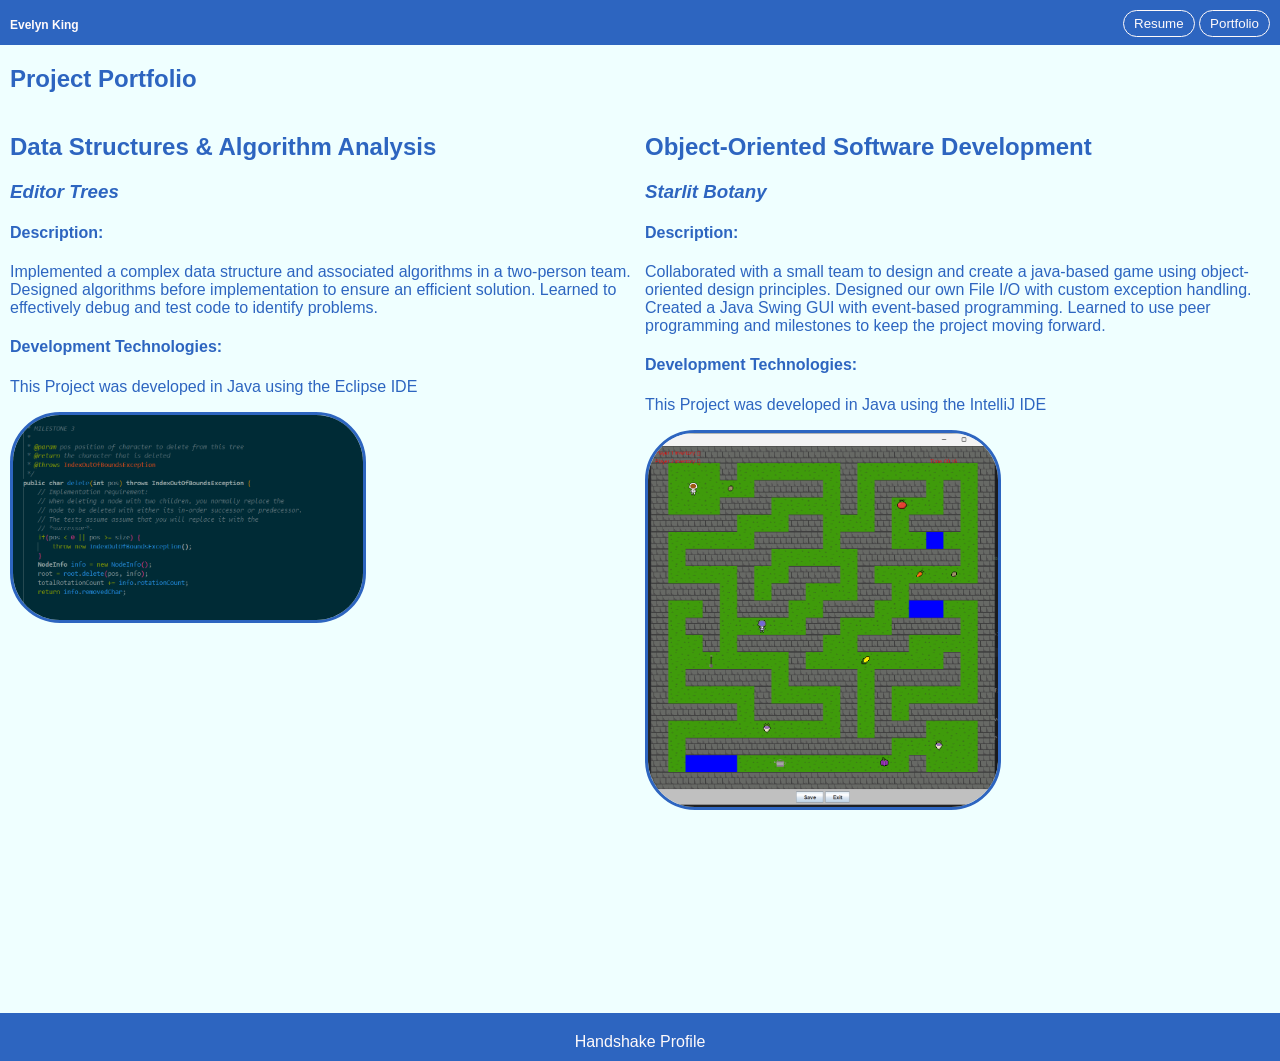
==== portfolio.html @ b6ecc0b5 "finished refining css for resume and portfolio" ====
<html>
	<head>
		<title>Portfolio</title>
        <link rel="stylesheet" href="style.css">
	</head>
<body>

    <header>
        <h3>Evelyn King</h3>
        <nav>
            <button><a href="/resume">Resume</a></button>
            <button><a href="/portfolio">Portfolio</a></button>
        </nav>
    </header>

    <section class="page-title">
        <h1>Project Portfolio</h1>
    </section>

    <main>
        <section class="editor-trees">
            <h2>Data Structures & Algorithm Analysis</h2>
            <h3><em>Editor Trees</em></h3>
            <h4>Description:</h4>
            <p>Implemented a complex data structure and associated algorithms in a two-person team. Designed algorithms before implementation to ensure an efficient solution. Learned to effectively debug and test code to identify problems.</p>
            <h4>Development Technologies:</h4>
            <p>This Project was developed in Java using the Eclipse IDE</p>
            <img src="Screenshot 2026-09-24 110436.png" alt="">
        </section>

        <section class="starlit-botany">
            <h2>Object-Oriented Software Development</h2>
            <h3><em>Starlit Botany</em></h3>
            <h4>Description:</h4>
            <p>Collaborated with a small team to design and create a java-based game using object-oriented design principles. Designed our own File I/O with custom exception handling. Created a Java Swing GUI with event-based programming. Learned to use peer programming and milestones to keep the project moving forward. </p>
            <h4>Development Technologies:</h4>
            <p>This Project was developed in Java using the IntelliJ IDE</p>
            <img src="Screenshot 2025-11-13 072002.png" alt="">
        </section>
    </main>

    <footer>
        <a href="https://app.joinhandshake.com/profiles/y8kxvs">Handshake Profile</a>
    </footer>

</body>
</html>
---- style.css ----
:root {
    --light-pink: #FFE6E3;
    --dark-purple: #2d65c0;
    --green: #e5f3dc;
    --light-yellow: #F1E3BA;
    --brown: #A88271;
    --cream: #efeee8;
}
body {
    display: flex;
    flex-direction: column;
    font-family: 'Trebuchet MS', 'Lucida Sans Unicode', 'Lucida Grande', 'Lucida Sans', Arial, sans-serif;
    background-color: rgb(239, 255, 255);
    margin: 0px;
    color: #2d65c0;
}

/* header for all pages */
header {
    display: flex;
    background-color: var(--dark-purple);
    padding-top: 10px;
    padding-bottom: 5px;
}

header h3 {
    flex-basis: 85%;
    margin: 0px;
    padding-left: 10px;
    color: snow;
    font-size: .75rem;
    line-height: 30px;
}

header nav {
    flex-basis: 15%;
    text-align: right;
    line-height: 25px;
    margin-right: 10px;
    padding: 0px;
}

button {
    line-height: 15px;
    border: 1px solid snow;
    background-color: #2d65c0;
    border-radius: 25px;
    padding: 5px 10px;
}

a {
    color: snow;
    text-decoration: none;
}

button:hover {
    background-color: snow;
}

a:hover {
    background-color: #2d65c0;
}

a:visited{
    background-color: #CDFDFE;
}

/* main body */
main{
    display : flex;
    flex-direction: row;
    margin: 0px 10px;
    gap: 10px;
    flex: 1 0 100%;
}

.main-page {
    flex-direction: column;
    gap: 0px;
}

.technologies {
    flex-basis: 20%;
}

.work-education {
    flex-basis: 80%;
    
}

.editor-trees {
    flex-basis: 50%;
}

.starlit-botany {
    flex-basis: 50%;
}

#main-title {
    text-align: left;
    margin-top: 70px;
    margin-left: 100px;
    font-size: 32pt;
    color: #2d65c0;
    font-size: 32pt;
}

img{
    border: 3px solid #2d65c0;
    width: 350px;
    border-radius: 50px;
}

/* main page text body section */
.text-body{
    display: flex;
    flex-direction: row;
}

.text-body img {
    margin-top: 25px;
    margin-left: 90px;
    float: left;
}

.text-body p {
    color: #2d65c0;
    margin-top: 50px;
    margin-left: 20px;
    font-size: 1.2rem;
    width: 750px;
}

/* heading tags for all pages*/

h1{
    margin-left: 10px;
}

/* footer for all sections */
footer {
    text-align: center;
    background-color: var(--dark-purple);
    padding-top: 20px;
    padding-bottom: 10px;
}
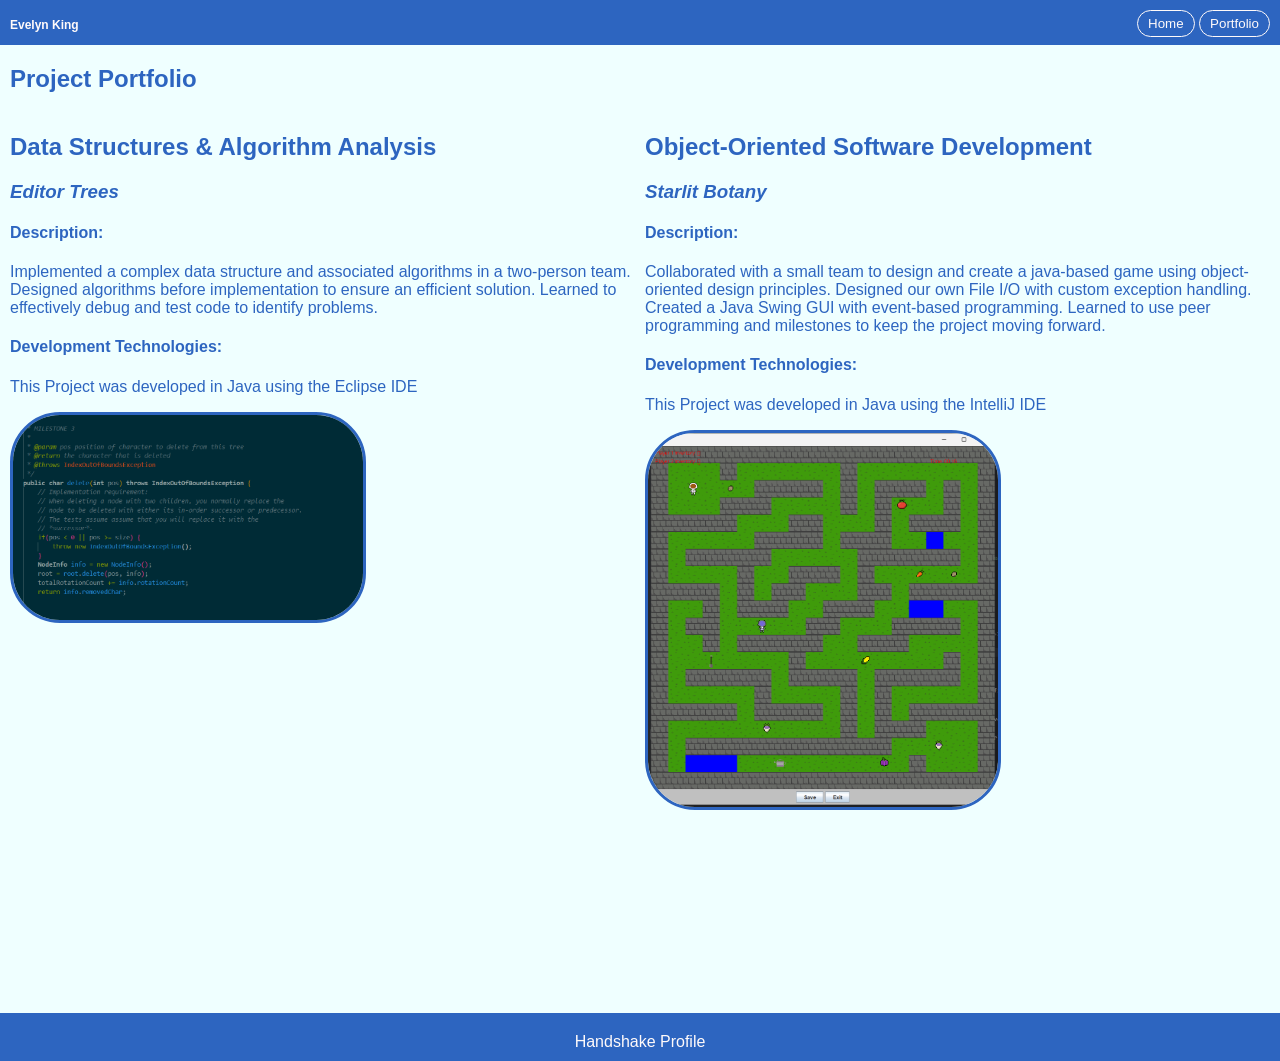
==== commit 94fa9dc0: "fixed small bug" ====
--- a/portfolio.html
+++ b/portfolio.html
@@ -8,7 +8,7 @@
     <header>
         <h3>Evelyn King</h3>
         <nav>
-            <button><a href="/resume">Resume</a></button>
+            <button><a href="/index">Home</a></button>
             <button><a href="/portfolio">Portfolio</a></button>
         </nav>
     </header>
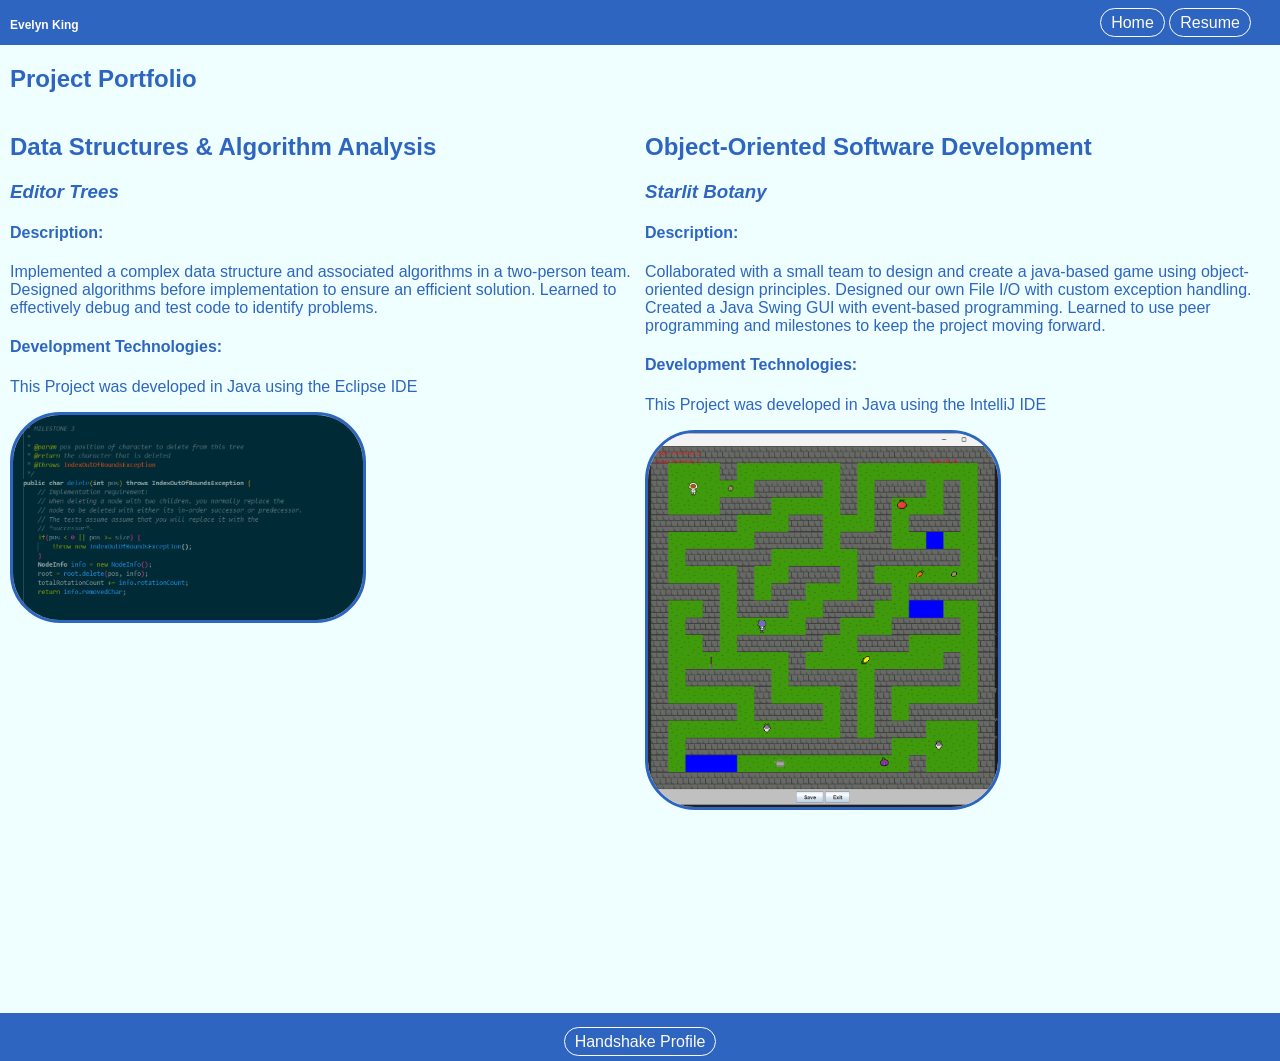
==== commit e43e24e5: "added basic javascript" ====
--- a/portfolio.html
+++ b/portfolio.html
@@ -2,15 +2,12 @@
 	<head>
 		<title>Portfolio</title>
         <link rel="stylesheet" href="style.css">
+        <script defer src="portfolio-JS.js"></script>
 	</head>
 <body>
 
     <header>
-        <h3>Evelyn King</h3>
-        <nav>
-            <button><a href="/index">Home</a></button>
-            <button><a href="/portfolio">Portfolio</a></button>
-        </nav>
+        
     </header>
 
     <section class="page-title">
--- a/style.css
+++ b/style.css
@@ -34,7 +34,7 @@
 
 header nav {
     flex-basis: 15%;
-    text-align: right;
+    text-align: center;
     line-height: 25px;
     margin-right: 10px;
     padding: 0px;
@@ -51,18 +51,22 @@
 a {
     color: snow;
     text-decoration: none;
-}
-
-button:hover {
-    background-color: snow;
+    border: 1px solid snow;
+    border-radius: 25px;
+    padding: 5px 10px; 
 }
 
 a:hover {
-    background-color: #2d65c0;
+    border-color: snow;
+    background-color: snow;
+    color: #2d65c0
 }
 
 a:visited{
-    background-color: #CDFDFE;
+    color: #0D3059;
+    background-color: #DFBE7D;
+    border-color: #DFBE7D;
+
 }
 
 /* main body */
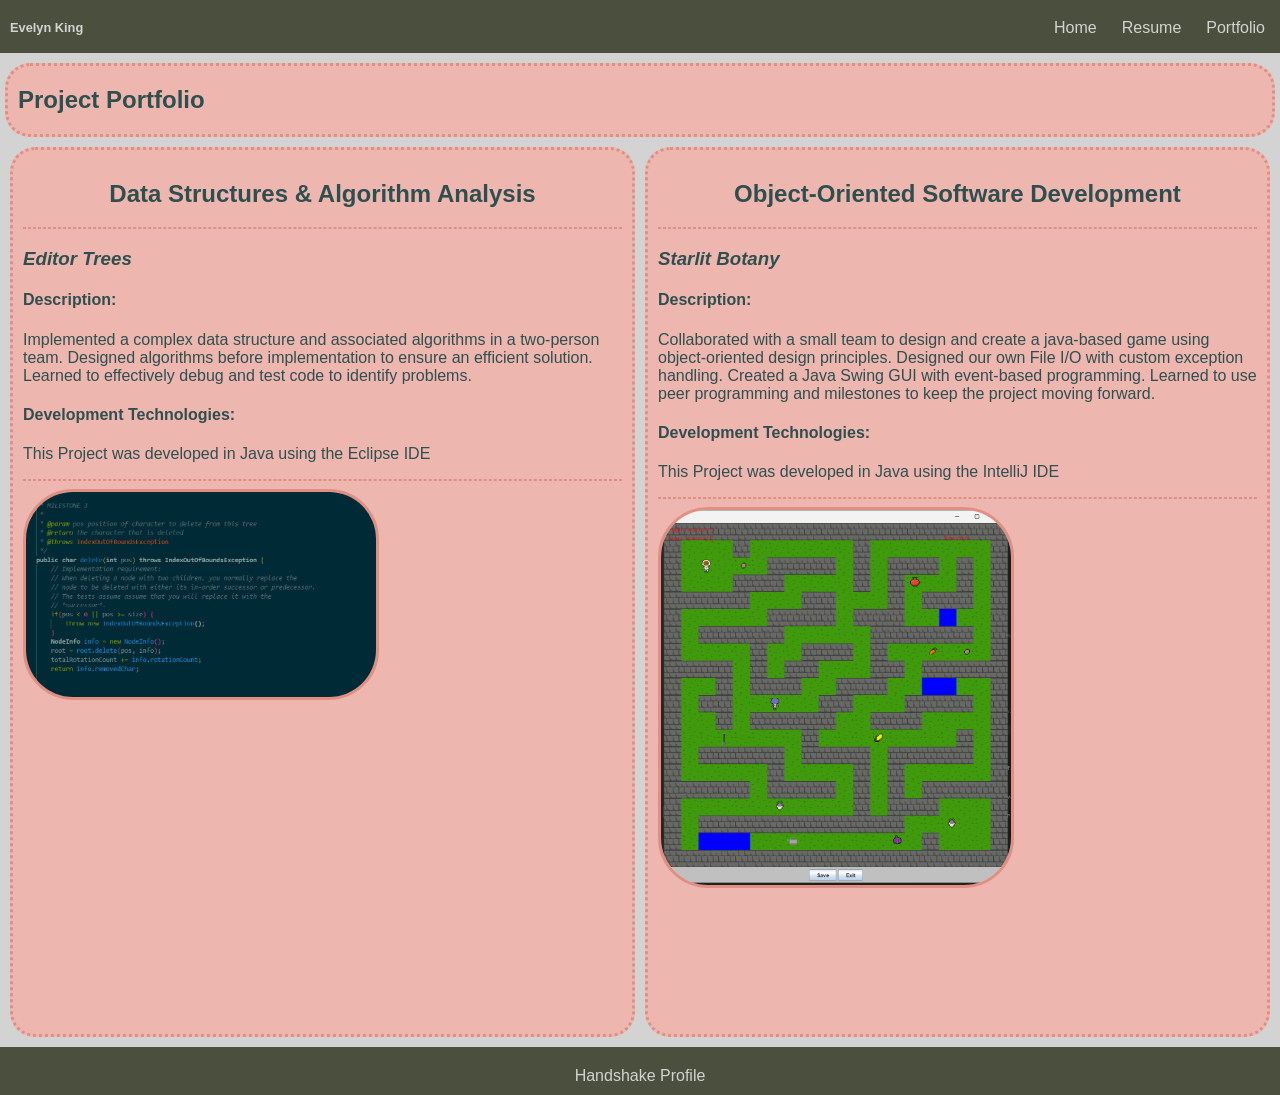
==== commit c80adc2b: "most of the finishing touches of the website" ====
--- a/portfolio.html
+++ b/portfolio.html
@@ -7,7 +7,7 @@
 <body>
 
     <header>
-        
+
     </header>
 
     <section class="page-title">
@@ -17,21 +17,25 @@
     <main>
         <section class="editor-trees">
             <h2>Data Structures & Algorithm Analysis</h2>
+            <hr>
             <h3><em>Editor Trees</em></h3>
             <h4>Description:</h4>
             <p>Implemented a complex data structure and associated algorithms in a two-person team. Designed algorithms before implementation to ensure an efficient solution. Learned to effectively debug and test code to identify problems.</p>
             <h4>Development Technologies:</h4>
             <p>This Project was developed in Java using the Eclipse IDE</p>
+            <hr>
             <img src="Screenshot 2026-09-24 110436.png" alt="">
         </section>
 
         <section class="starlit-botany">
             <h2>Object-Oriented Software Development</h2>
+            <hr>
             <h3><em>Starlit Botany</em></h3>
             <h4>Description:</h4>
             <p>Collaborated with a small team to design and create a java-based game using object-oriented design principles. Designed our own File I/O with custom exception handling. Created a Java Swing GUI with event-based programming. Learned to use peer programming and milestones to keep the project moving forward. </p>
             <h4>Development Technologies:</h4>
             <p>This Project was developed in Java using the IntelliJ IDE</p>
+            <hr>
             <img src="Screenshot 2025-11-13 072002.png" alt="">
         </section>
     </main>
--- a/style.css
+++ b/style.css
@@ -1,75 +1,85 @@
 :root {
-    --light-pink: #FFE6E3;
-    --dark-purple: #2d65c0;
-    --green: #e5f3dc;
-    --light-yellow: #F1E3BA;
-    --brown: #A88271;
-    --cream: #efeee8;
+    --cream: #faf2da;
+    --green: #8e9776;
+    --dark-green: #4a503d;
+    --darker-green: #111410;
+    --pink: #e28f83;
+    --light-pink: #EDB7B0;
 }
 body {
     display: flex;
     flex-direction: column;
     font-family: 'Trebuchet MS', 'Lucida Sans Unicode', 'Lucida Grande', 'Lucida Sans', Arial, sans-serif;
-    background-color: rgb(239, 255, 255);
+    background-color: #d3d3d3;
     margin: 0px;
-    color: #2d65c0;
+    color: #2f4f4f;
 }
 
 /* header for all pages */
 header {
     display: flex;
-    background-color: var(--dark-purple);
+    background-color: var(--dark-green);
     padding-top: 10px;
     padding-bottom: 5px;
-}
-
-header h3 {
-    flex-basis: 85%;
-    margin: 0px;
-    padding-left: 10px;
-    color: snow;
-    font-size: .75rem;
-    line-height: 30px;
-}
-
-header nav {
-    flex-basis: 15%;
-    text-align: center;
-    line-height: 25px;
-    margin-right: 10px;
-    padding: 0px;
-}
-
-button {
-    line-height: 15px;
-    border: 1px solid snow;
-    background-color: #2d65c0;
-    border-radius: 25px;
-    padding: 5px 10px;
+
+    h3 {
+        flex-basis: 75%;
+        margin-top: 10px;
+        padding-left: 10px;
+        color: lightgrey;
+        font-size: .8rem;
+    } 
+    
+    nav {
+        flex-basis: 25%;
+        justify-content: flex-end;
+        display: flex;
+        flex-direction: row;
+        gap: 5px;
+        line-height: 25px;
+        margin-right: 5px;
+    }
 }
 
 a {
-    color: snow;
+    color: lightgrey;
     text-decoration: none;
-    border: 1px solid snow;
     border-radius: 25px;
     padding: 5px 10px; 
 }
 
 a:hover {
-    border-color: snow;
-    background-color: snow;
-    color: #2d65c0
+    background-color: var(--darker-green);
 }
 
 a:visited{
-    color: #0D3059;
-    background-color: #DFBE7D;
-    border-color: #DFBE7D;
-
-}
-
-/* main body */
+    color: var(--light-pink);
+}
+
+/* page title section for resume and portfolio */
+.page-title{
+    display: flex;
+    gap: 10px;
+    border: 3px dotted var(--pink);
+    background-color: var(--light-pink);
+    border-radius: 25px;
+    margin: 10px 5px;
+    h1 {
+        margin-right: 45px;
+    }
+    button {
+        border: 2px solid var(--light-pink);
+        background-color: var(--light-pink);
+        border-radius: 25px;
+        height: 50px;
+        align-self: center;
+        border-radius: 25px;
+        color: darkslategrey;
+    }
+
+}
+
+/* main body for all pages */
 main{
     display : flex;
     flex-direction: row;
@@ -78,44 +88,17 @@
     flex: 1 0 100%;
 }
 
-.main-page {
-    flex-direction: column;
-    gap: 0px;
-}
-
-.technologies {
-    flex-basis: 20%;
-}
-
-.work-education {
-    flex-basis: 80%;
-    
-}
-
-.editor-trees {
-    flex-basis: 50%;
-}
-
-.starlit-botany {
-    flex-basis: 50%;
-}
-
+/* main for home page */
 #main-title {
     text-align: left;
     margin-top: 70px;
     margin-left: 100px;
     font-size: 32pt;
-    color: #2d65c0;
+    color: #2f4f4f;
     font-size: 32pt;
 }
 
-img{
-    border: 3px solid #2d65c0;
-    width: 350px;
-    border-radius: 50px;
-}
-
-/* main page text body section */
+/* home page text body section */
 .text-body{
     display: flex;
     flex-direction: row;
@@ -128,15 +111,137 @@
 }
 
 .text-body p {
-    color: #2d65c0;
+    color: darkslategray;
+    border: 3px dotted var(--pink);
     margin-top: 50px;
     margin-left: 20px;
     font-size: 1.2rem;
     width: 750px;
+    height: 100px;
+    padding: 10px;
+    border-radius: 25px;
+    background-color: var(--light-pink);
+}
+
+/* main for resume page */
+.main-resume {
+    display: flex;
+    justify-content: center;
+}
+
+.technologies {
+    position: absolute;
+    z-index: 1;
+    border: 3px dotted var(--pink);
+    background-color: var(--light-pink);
+    border-radius: 25px;
+    margin: 10px 5px;
+    width: 700px;
+    h2 {
+        text-align: center;
+    }
+    hr{
+        border: 1px dashed #e28f83;
+    }
+    div{
+        display: flex;
+        font-size: 1.2rem;
+        justify-content: center;
+        gap: 20px;
+    }
+}
+
+.work {
+    position: absolute;
+    z-index: 2;
+    border: 3px dotted var(--pink);
+    background-color: var(--light-pink);
+    border-radius: 25px;
+    margin: 10px 5px;
+    padding: 10px;
+    h2 {
+        text-align: center;
+    }
+    hr{
+        border: 1px dashed #e28f83;
+    }
+}
+
+.education {
+    position: absolute;
+    z-index: 3;
+    border: 3px dotted var(--pink);
+    background-color: var(--light-pink);
+    border-radius: 25px;
+    margin: 10px 5px;
+    padding: 10px;
+    h2 {
+        text-align: center;
+    }
+    hr{
+        border: 1px dashed #e28f83;
+    }
+    .education-columns{
+        display: flex;
+        justify-content: center;
+        gap: 20px;
+        h3 {
+            text-align: center;
+        }
+        h4 {
+            text-align: center;
+        }
+        .rose-hulman {
+            flex-basis: 50%;
+        }
+    }
+
+}
+
+/* main for portfolio page */
+.main-page {
+    flex-direction: column;
+    gap: 0px;
+}
+
+.editor-trees {
+    flex-basis: 50%;
+    border: 3px dotted var(--pink);
+    background-color: var(--light-pink);
+    border-radius: 25px;
+    margin-bottom: 10px;
+    padding: 10px;
+    h2 {
+        text-align: center;
+    }
+    hr{
+        border: 1px dashed #e28f83;
+    }
+}
+
+.starlit-botany {
+    flex-basis: 50%;
+    border: 3px dotted var(--pink);
+    background-color: var(--light-pink);
+    border-radius: 25px;
+    margin-bottom: 10px;
+    padding: 10px;
+    h2 {
+        text-align: center;
+    }
+    hr{
+        border: 1px dashed #e28f83;
+    }
+}
+
+/* all images */
+img{
+    border: 3px solid var(--pink);
+    width: 350px;
+    border-radius: 50px;
 }
 
 /* heading tags for all pages*/
-
 h1{
     margin-left: 10px;
 }
@@ -144,7 +249,13 @@
 /* footer for all sections */
 footer {
     text-align: center;
-    background-color: var(--dark-purple);
+    background-color: var(--dark-green);
     padding-top: 20px;
     padding-bottom: 10px;
-}+
+    a {
+        margin-top: 20px;
+        margin-bottom: 10px;
+    }
+}
+
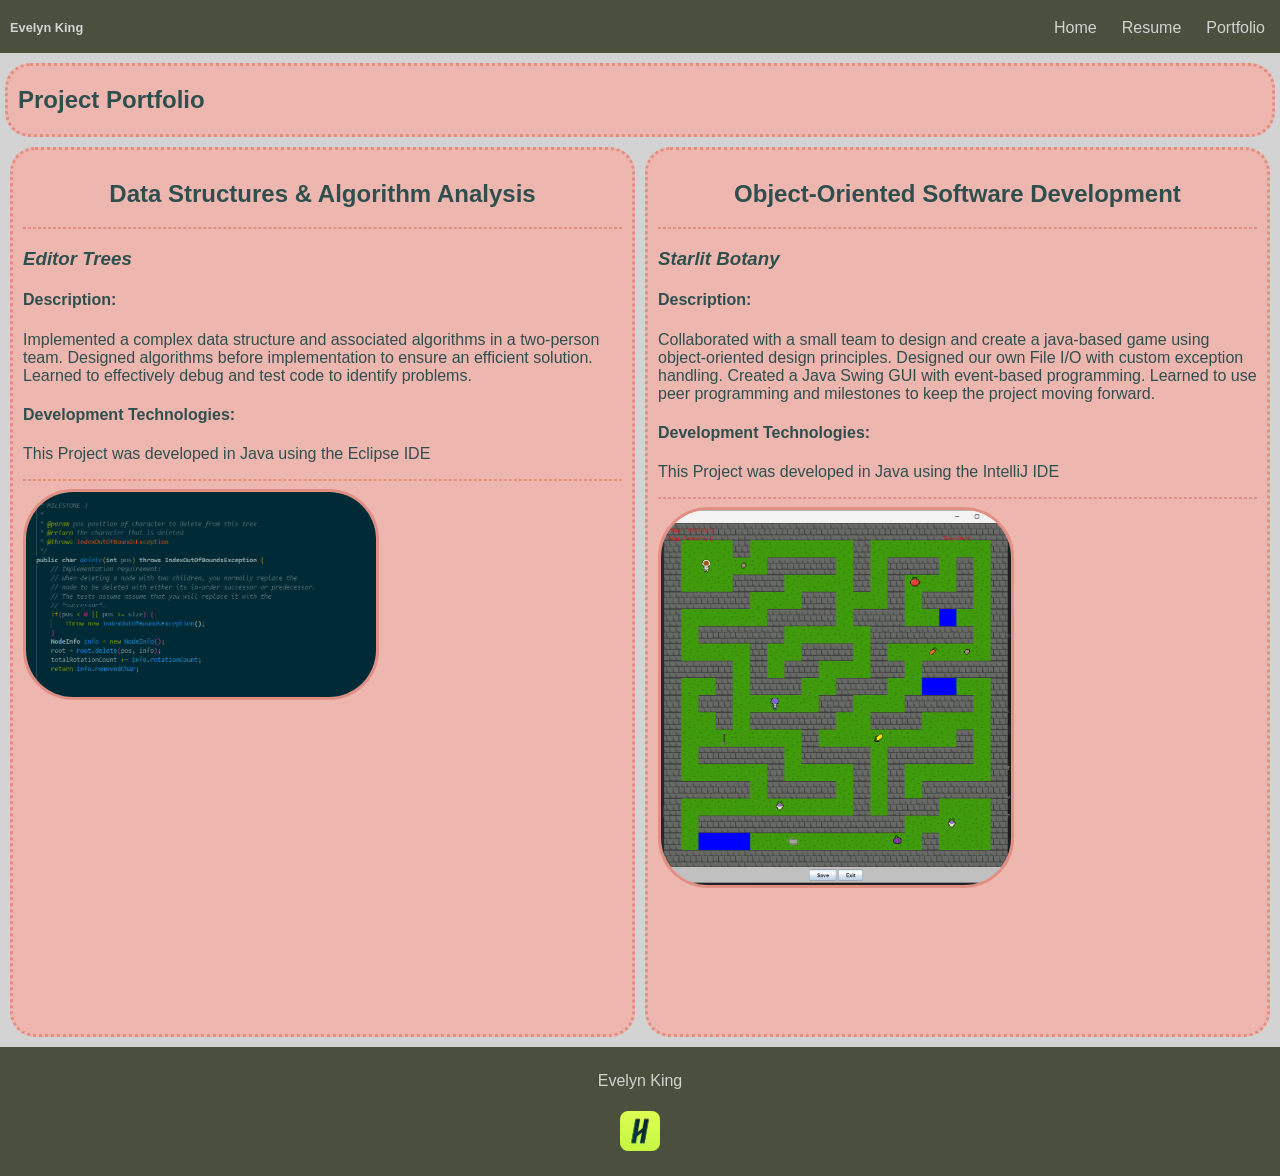
==== commit 948e6c35: "finialized finishing touches" ====
--- a/portfolio.html
+++ b/portfolio.html
@@ -6,7 +6,7 @@
 	</head>
 <body>
 
-    <header>
+    <header role="banner">
 
     </header>
 
@@ -14,8 +14,8 @@
         <h1>Project Portfolio</h1>
     </section>
 
-    <main>
-        <section class="editor-trees">
+    <main role="main">
+        <section class="editor-trees" aria-label="editor trees project">
             <h2>Data Structures & Algorithm Analysis</h2>
             <hr>
             <h3><em>Editor Trees</em></h3>
@@ -27,7 +27,7 @@
             <img src="Screenshot 2026-09-24 110436.png" alt="">
         </section>
 
-        <section class="starlit-botany">
+        <section class="starlit-botany" aria-label="starlit botany project">
             <h2>Object-Oriented Software Development</h2>
             <hr>
             <h3><em>Starlit Botany</em></h3>
@@ -40,7 +40,7 @@
         </section>
     </main>
 
-    <footer>
+    <footer role="contentinfo">
         <a href="https://app.joinhandshake.com/profiles/y8kxvs">Handshake Profile</a>
     </footer>
 
--- a/style.css
+++ b/style.css
@@ -76,6 +76,9 @@
         border-radius: 25px;
         color: darkslategrey;
     }
+    #tech{
+        background-color: #CBCBBE;
+    }
 
 }
 
@@ -124,6 +127,7 @@
 }
 
 /* main for resume page */
+/* learned how to stack content here: https://developer.mozilla.org/en-US/docs/Web/CSS/Guides/Positioned_layout/Stacking_context */
 .main-resume {
     display: flex;
     justify-content: center;
@@ -241,6 +245,12 @@
     border-radius: 50px;
 }
 
+#handshake-logo{
+   border: none;
+   object-fit: cover;
+   border-radius: 0px;
+   width: 40px;
+}
 /* heading tags for all pages*/
 h1{
     margin-left: 10px;
@@ -248,14 +258,28 @@
 
 /* footer for all sections */
 footer {
-    text-align: center;
+    display: flex;
+    justify-content: center;
+    align-items: center;
+    gap: 5px;
+    flex-direction: column;
+    color: lightgray;
     background-color: var(--dark-green);
-    padding-top: 20px;
-    padding-bottom: 10px;
-
-    a {
-        margin-top: 20px;
-        margin-bottom: 10px;
-    }
-}
-
+    padding-top: 25px;
+    padding-bottom: 25px;
+
+    #handshake-logo-link {
+        width: 40px;
+        height: 40px;
+        border-radius: 0px;
+        padding: 0px; 
+    }
+    #handshake-logo-link:visited {
+        border: 3px solid var(--pink);
+    }
+    p {
+        margin-top: 0px;
+    }
+
+}
+
